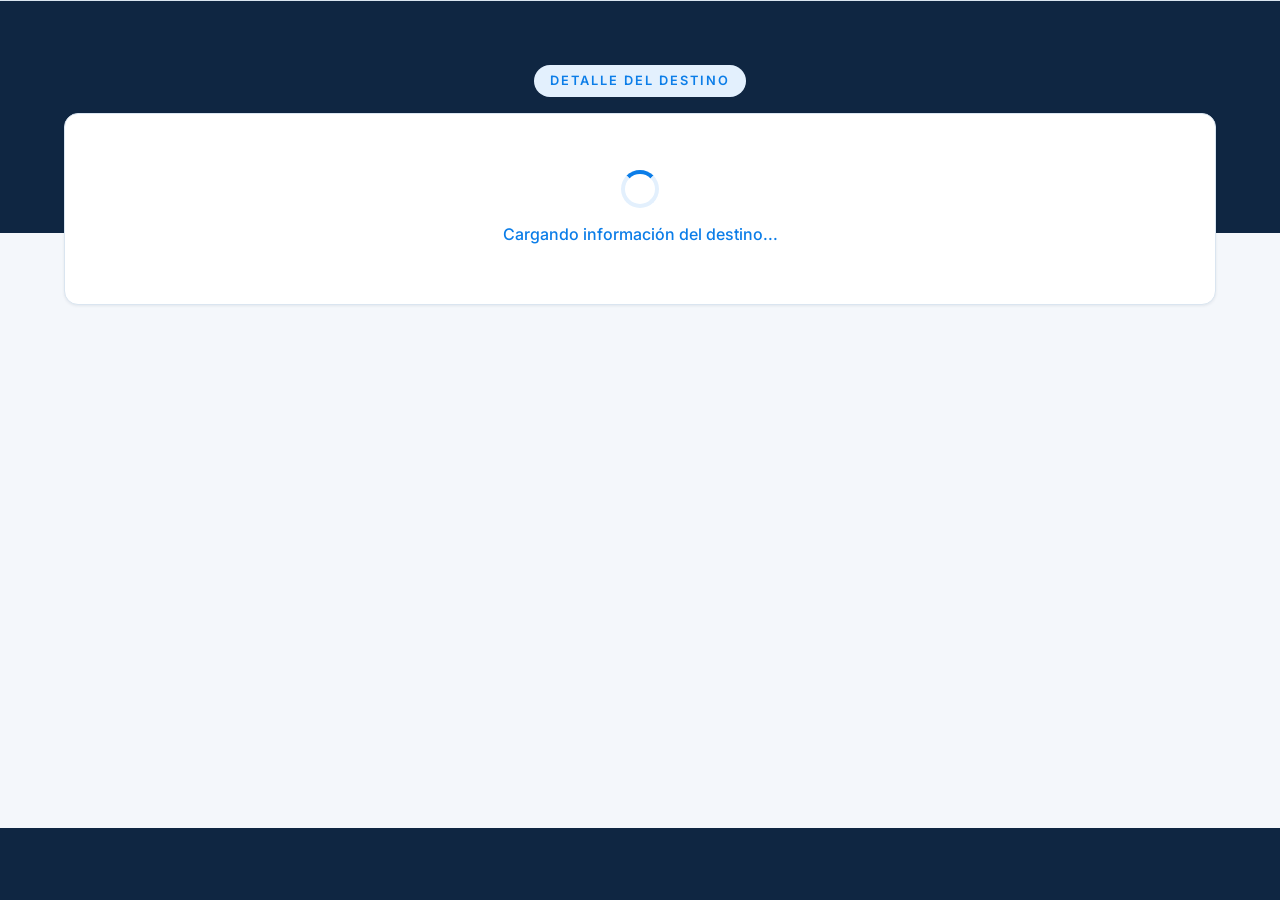
==== pages/detail.html @ 269ba688 "Add files via upload" ====
<!DOCTYPE html>
<html lang="es">
<head>
  <meta charset="UTF-8">
  <meta name="viewport" content="width=device-width, initial-scale=1.0">
  <meta name="description" content="Consulta la información completa de un destino con Planify: datos del país, clima actual y pronóstico a 5 días.">
  <title>Detalle del destino · Planify</title>
  <link rel="icon" href="data:image/svg+xml,<svg xmlns='http://www.w3.org/2000/svg' viewBox='0 0 100 100'><text y='.9em' font-size='90'>✈️</text></svg>">
  <link rel="preconnect" href="https://fonts.googleapis.com">
  <link rel="preconnect" href="https://fonts.gstatic.com" crossorigin>
  <link href="https://fonts.googleapis.com/css2?family=Inter:wght@400;500;600;700&family=Poppins:wght@500;600;700;800&display=swap" rel="stylesheet">
  <link rel="stylesheet" href="https://cdn.jsdelivr.net/npm/bootstrap-icons@1.11.3/font/bootstrap-icons.min.css">
  <link rel="stylesheet" href="../css/style.css?v=20260909">
</head>
<body>

  <header class="navbar" id="navbar"></header>

  <main>
    <div class="detail-header" id="detailHeader">
      <section class="page-hero container">
        <span class="section-tag">Detalle del destino</span>
        <h1 id="detailTitle">Cargando información...</h1>
        <p id="detailSubtitle">Consultando los datos del país seleccionado.</p>
      </section>
    </div>

    <section class="section" style="padding-top: 0;">
      <div class="container">
        <div id="messageArea"></div>

        <div class="detail-panel">
          <!-- Estado de carga general -->
          <div class="card loading-state" id="loadingPanel">
            <div class="spinner"></div>
            <p>Cargando información del destino...</p>
          </div>

          <!-- Contenido del detalle -->
          <div class="card" id="detailContent" style="display:none;">
            <div class="detail-head">
              <img id="detailFlag" class="detail-flag" src="" alt="Bandera del país">
              <div class="detail-title">
                <h1 id="detailName">—</h1>
                <p class="detail-capital" id="detailCapital"><i class="bi bi-geo-alt"></i> —</p>
                <div class="detail-chips">
                  <span class="chip" id="detailRegionChip"><i class="bi bi-globe2"></i> —</span>
                  <span class="chip" id="detailStatusChip"><i class="bi bi-circle-fill"></i> Independiente</span>
                </div>
              </div>
              <div class="detail-head-actions">
                <button class="btn btn-outline" id="favoriteBtn"><i class="bi bi-heart"></i> <span>Agregar a favoritos</span></button>
                <a class="btn btn-secondary" href="itinerary.html"><i class="bi bi-calendar3"></i> Crear viaje</a>
              </div>
            </div>

            <div class="detail-body">
              <!-- Información general -->
              <div>
                <div class="detail-section">
                  <h2><i class="bi bi-info-circle"></i> Información general</h2>
                  <div class="info-grid">
                    <div class="info-item">
                      <div class="info-label">Nombre oficial</div>
                      <div class="info-value" id="detailOfficialName">—</div>
                    </div>
                    <div class="info-item">
                      <div class="info-label">Capital</div>
                      <div class="info-value" id="detailCapitalValue">—</div>
                    </div>
                    <div class="info-item">
                      <div class="info-label">Región</div>
                      <div class="info-value" id="detailRegion">—</div>
                    </div>
                    <div class="info-item">
                      <div class="info-label">Subregión</div>
                      <div class="info-value" id="detailSubregion">—</div>
                    </div>
                    <div class="info-item">
                      <div class="info-label">Población</div>
                      <div class="info-value" id="detailPopulation">—</div>
                    </div>
                    <div class="info-item">
                      <div class="info-label">Idiomas</div>
                      <div class="info-value" id="detailLanguages">—</div>
                    </div>
                    <div class="info-item">
                      <div class="info-label">Moneda</div>
                      <div class="info-value" id="detailCurrencies">—</div>
                    </div>
                    <div class="info-item">
                      <div class="info-label">Código</div>
                      <div class="info-value" id="detailCode">—</div>
                    </div>
                  </div>
                </div>

                <div class="detail-section">
                  <h2><i class="bi bi-globe2"></i> Información geográfica</h2>
                  <div class="info-grid">
                    <div class="info-item">
                      <div class="info-label">Coordenadas</div>
                      <div class="info-value" id="detailCoords">—</div>
                    </div>
                    <div class="info-item">
                      <div class="info-label">Área</div>
                      <div class="info-value" id="detailArea">—</div>
                    </div>
                    <div class="info-item">
                      <div class="info-label">Zona horaria</div>
                      <div class="info-value" id="detailTimezone">—</div>
                    </div>
                    <div class="info-item">
                      <div class="info-label">Lado de conducción</div>
                      <div class="info-value" id="detailCarSide">—</div>
                    </div>
                  </div>
                </div>

                <!-- Pronóstico de varios días -->
                <div class="detail-section">
                  <h2><i class="bi bi-calendar-week"></i> Pronóstico (5 días)</h2>
                  <div class="forecast-grid" id="forecastGrid">
                    <div class="loading-state" style="padding: 20px;"><div class="spinner"></div></div>
                  </div>
                </div>
              </div>

              <!-- Clima -->
              <aside>
                <div class="weather-card" id="weatherCard">
                  <h2><i class="bi bi-cloud-sun"></i> Clima en la capital</h2>
                  <div class="weather-now">
                    <div class="weather-icon" id="weatherIcon">—</div>
                    <div>
                      <div class="weather-temp" id="weatherTemp">—</div>
                      <div class="weather-desc" id="weatherDesc">Cargando clima...</div>
                    </div>
                  </div>
                  <div class="weather-details">
                    <div class="weather-detail-item">
                      <div class="wd-label">Viento</div>
                      <div class="wd-value" id="weatherWind">—</div>
                    </div>
                    <div class="weather-detail-item">
                      <div class="wd-label">Lluvia</div>
                      <div class="wd-value" id="weatherRain">—</div>
                    </div>
                    <div class="weather-detail-item">
                      <div class="wd-label">Sensación</div>
                      <div class="wd-value" id="weatherFeels">—</div>
                    </div>
                    <div class="weather-detail-item">
                      <div class="wd-label">Humedad</div>
                      <div class="wd-value" id="weatherHumidity">—</div>
                    </div>
                  </div>
                </div>

                <!-- CTA lateral -->
                <div class="cta-section" style="padding: 30px 24px;">
                  <h2 style="font-size: 1.3rem;">¿Te gusta este destino?</h2>
                  <p style="font-size: 0.95rem; margin-bottom: 18px;">Guárdalo en favoritos o crea un itinerario con él.</p>
                  <div class="cta-actions" style="flex-direction: column;">
                    <button class="btn btn-secondary" id="favoriteBtn2"><i class="bi bi-heart"></i> <span>Guardar como favorito</span></button>
                    <a href="favorites.html" class="btn btn-outline-light btn-small">Ver favoritos</a>
                  </div>
                </div>
              </aside>
            </div>
          </div>

          <!-- Estado de error -->
          <div class="card error-state" id="errorPanel" style="display:none;">
            <div class="error-icon">😕</div>
            <h3>No pudimos cargar este destino</h3>
            <p id="errorText">Lo sentimos, ocurrió un error inesperado.</p>
            <div style="margin-top: 16px;">
              <a href="explore.html" class="btn btn-primary">Volver a explorar</a>
            </div>
          </div>
        </div>
      </div>
    </section>
  </main>

  <footer class="footer" id="footer"></footer>

  <script src="../js/app.js?v=20260916"></script>
  <script src="../js/detail.js?v=20260916"></script>
</body>
</html>
---- css/style.css ----
/* ==========================================================================
   PLANIFY - Hoja de estilos principal
   Autor: Proyecto Universitario
   Diseño: moderno, limpio y responsive
   ========================================================================== */

/* --------------------------------------------------------------------------
   1. VARIABLES DE DISEÑO (paleta, tipografías, espacios)
   -------------------------------------------------------------------------- */
:root {
  /* Paleta de colores */
  --primary: #0b7de8;
  --primary-dark: #0a5cb0;
  --primary-light: #e3f0fd;
  --secondary: #ff7a2f;
  --secondary-light: #ffe8d6;
  --accent: #17b890;
  --dark: #0f2642;
  --dark-soft: #274b69;
  --body-bg: #f4f7fb;
  --card-bg: #ffffff;
  --text: #243b53;
  --text-muted: #627d98;
  --border: #dae5f0;
  --success: #139b6c;
  --success-bg: #e2f7ee;
  --error: #d64545;
  --error-bg: #fdecec;
  --warning: #b7791f;
  --warning-bg: #fdf3e0;

  /* Tipografías */
  --font-heading: "Poppins", "Segoe UI", sans-serif;
  --font-body: "Inter", "Segoe UI", sans-serif;

  /* Radios y sombras */
  --radius: 14px;
  --radius-sm: 8px;
  --shadow-sm: 0 1px 3px rgba(15, 38, 66, 0.08);
  --shadow: 0 6px 18px rgba(15, 38, 66, 0.1);
  --shadow-lg: 0 16px 40px rgba(15, 38, 66, 0.16);

  /* Transiciones */
  --transition: 0.25s ease;
}

/* --------------------------------------------------------------------------
   2. RESET Y BASE
   -------------------------------------------------------------------------- */
*,
*::before,
*::after {
  margin: 0;
  padding: 0;
  box-sizing: border-box;
}

html {
  scroll-behavior: smooth;
}

body {
  font-family: var(--font-body);
  font-size: 16px;
  line-height: 1.6;
  color: var(--text);
  background: var(--body-bg);
  min-height: 100vh;
  display: flex;
  flex-direction: column;
}

img {
  max-width: 100%;
  display: block;
}

a {
  text-decoration: none;
  color: var(--primary);
  transition: var(--transition);
}

a:hover {
  color: var(--primary-dark);
}

ul {
  list-style: none;
}

main {
  flex: 1;
}

h1, h2, h3, h4, h5, h6 {
  font-family: var(--font-heading);
  color: var(--dark);
  line-height: 1.25;
}

/* Contenedor central */
.container {
  width: 100%;
  max-width: 1200px;
  margin: 0 auto;
  padding: 0 24px;
}

/* Secciones */
.section {
  padding: 72px 0;
}

.section-header {
  text-align: center;
  max-width: 640px;
  margin: 0 auto 48px;
}

.section-tag {
  display: inline-block;
  font-size: 0.8rem;
  font-weight: 600;
  letter-spacing: 2px;
  text-transform: uppercase;
  color: var(--primary);
  background: var(--primary-light);
  padding: 6px 16px;
  border-radius: 999px;
  margin-bottom: 16px;
}

.section-header h2 {
  font-size: clamp(1.7rem, 4vw, 2.4rem);
  margin-bottom: 12px;
}

.section-header p {
  color: var(--text-muted);
}

.page-hero {
  text-align: center;
  padding: 64px 0 32px;
}

.page-hero h1 {
  font-size: clamp(1.8rem, 4vw, 2.6rem);
  margin-bottom: 10px;
}

.page-hero p {
  color: var(--text-muted);
  max-width: 600px;
  margin: 0 auto;
}

/* --------------------------------------------------------------------------
   3. NAVBAR
   -------------------------------------------------------------------------- */
.navbar {
  position: sticky;
  top: 0;
  z-index: 1000;
  background: rgba(255, 255, 255, 0.95);
  backdrop-filter: blur(10px);
  border-bottom: 1px solid var(--border);
}

.navbar .nav-inner {
  display: flex;
  align-items: center;
  justify-content: space-between;
  height: 70px;
}

.brand {
  display: flex;
  align-items: center;
  gap: 10px;
  font-family: var(--font-heading);
  font-weight: 700;
  font-size: 1.35rem;
  color: var(--dark);
}

.brand:hover { color: var(--dark); }

.brand .logo-icon {
  width: 40px;
  height: 40px;
  display: grid;
  place-items: center;
  border-radius: 12px;
  background: linear-gradient(135deg, var(--primary), var(--accent));
  color: #fff;
  font-size: 1.2rem;
}

.brand span {
  background: linear-gradient(135deg, var(--primary), var(--accent));
  -webkit-background-clip: text;
  background-clip: text;
  -webkit-text-fill-color: transparent;
}

.nav-links {
  display: flex;
  align-items: center;
  gap: 8px;
}

.nav-links a {
  font-weight: 500;
  color: var(--text);
  padding: 8px 14px;
  border-radius: var(--radius-sm);
  display: flex;
  align-items: center;
  gap: 6px;
}

.nav-links a:hover {
  color: var(--primary);
  background: var(--primary-light);
}

.nav-links a.active {
  color: var(--primary);
  background: var(--primary-light);
}

.nav-toggle {
  display: none;
  background: none;
  border: none;
  font-size: 1.6rem;
  color: var(--dark);
  cursor: pointer;
  padding: 6px;
}

/* --------------------------------------------------------------------------
   4. BOTONES
   -------------------------------------------------------------------------- */
.btn {
  display: inline-flex;
  align-items: center;
  justify-content: center;
  gap: 8px;
  font-family: var(--font-body);
  font-weight: 600;
  font-size: 0.95rem;
  padding: 11px 22px;
  border: none;
  border-radius: var(--radius-sm);
  cursor: pointer;
  transition: var(--transition);
  text-align: center;
}

.btn:disabled {
  opacity: 0.55;
  cursor: not-allowed;
}

.btn-primary {
  background: var(--primary);
  color: #fff;
}

.btn-primary:hover {
  background: var(--primary-dark);
  transform: translateY(-2px);
  box-shadow: var(--shadow);
}

.btn-secondary {
  background: var(--secondary);
  color: #fff;
}

.btn-secondary:hover {
  background: #e86a1f;
  transform: translateY(-2px);
  box-shadow: var(--shadow);
}

.btn-outline {
  background: transparent;
  color: var(--primary);
  border: 2px solid var(--primary);
}

.btn-outline:hover {
  background: var(--primary);
  color: #fff;
}

.btn-outline-light {
  background: transparent;
  color: #fff;
  border: 2px solid rgba(255, 255, 255, 0.8);
}

.btn-outline-light:hover {
  background: #fff;
  color: var(--dark);
}

.btn-ghost {
  background: transparent;
  color: var(--primary);
  padding: 8px 12px;
}

.btn-ghost:hover {
  background: var(--primary-light);
}

.btn-danger {
  background: var(--error);
  color: #fff;
}

.btn-danger:hover {
  background: #b33535;
}

.btn-small {
  font-size: 0.85rem;
  padding: 8px 14px;
}

.btn-block {
  width: 100%;
}

.icon-btn {
  background: none;
  border: none;
  cursor: pointer;
  font-size: 1.3rem;
  transition: transform 0.2s ease;
  padding: 4px;
}

.icon-btn:hover {
  transform: scale(1.2);
}

.heart-btn {
  color: #b9c8d8;
}

.heart-btn.active {
  color: #ff4d6d;
}

/* --------------------------------------------------------------------------
   5. TARJETAS
   -------------------------------------------------------------------------- */
.card {
  background: var(--card-bg);
  border-radius: var(--radius);
  box-shadow: var(--shadow-sm);
  border: 1px solid var(--border);
  overflow: hidden;
  transition: var(--transition);
}

.card:hover {
  box-shadow: var(--shadow);
  transform: translateY(-4px);
}

/* Tarjeta de país */
.country-card {
  display: flex;
  flex-direction: column;
  cursor: pointer;
}

.country-card .flag-wrap {
  height: 150px;
  background: var(--primary-light);
  overflow: hidden;
  position: relative;
}

.country-card .flag-wrap img {
  width: 100%;
  height: 100%;
  object-fit: cover;
}

.country-card .flag-skeleton {
  width: 100%;
  height: 100%;
  display: grid;
  place-items: center;
  color: var(--text-muted);
  font-size: 0.85rem;
}

.country-card .fav-toggle {
  position: absolute;
  top: 10px;
  right: 10px;
  width: 38px;
  height: 38px;
  display: grid;
  place-items: center;
  background: rgba(255, 255, 255, 0.92);
  border: none;
  border-radius: 50%;
  box-shadow: var(--shadow-sm);
  cursor: pointer;
  font-size: 1.05rem;
  transition: var(--transition);
}

.country-card .fav-toggle:hover {
  transform: scale(1.12);
}

.country-card .fav-toggle.saved {
  color: #ff4d6d;
}

.country-card .card-body {
  padding: 16px 18px 20px;
  display: flex;
  flex-direction: column;
  gap: 6px;
  flex: 1;
}

.country-card .country-name {
  font-size: 1.15rem;
  font-weight: 600;
}

.country-card .country-capital {
  color: var(--text-muted);
  font-size: 0.9rem;
}

.country-card .country-meta {
  display: flex;
  gap: 12px;
  font-size: 0.83rem;
  color: var(--text-muted);
  margin: 4px 0 10px;
  flex-wrap: wrap;
}

.country-card .country-meta span {
  display: inline-flex;
  align-items: center;
  gap: 5px;
}

.card-actions {
  display: flex;
  gap: 10px;
  margin-top: auto;
}

.card-actions .btn { flex: 1; }

/* Chip / etiqueta de región */
.chip {
  display: inline-flex;
  align-items: center;
  gap: 6px;
  background: var(--primary-light);
  color: var(--primary);
  font-size: 0.75rem;
  font-weight: 600;
  padding: 4px 12px;
  border-radius: 999px;
}

/* --------------------------------------------------------------------------
   6. INPUTS Y FORMULARIOS
   -------------------------------------------------------------------------- */
.form-group {
  margin-bottom: 18px;
}

.form-group label {
  display: block;
  font-weight: 600;
  font-size: 0.9rem;
  margin-bottom: 6px;
  color: var(--dark);
}

.form-group label .required {
  color: var(--error);
}

.form-control {
  width: 100%;
  font-family: var(--font-body);
  font-size: 0.95rem;
  color: var(--text);
  background: #fff;
  border: 1.5px solid var(--border);
  border-radius: var(--radius-sm);
  padding: 11px 14px;
  transition: var(--transition);
}

.form-control:focus {
  outline: none;
  border-color: var(--primary);
  box-shadow: 0 0 0 4px rgba(11, 125, 232, 0.12);
}

.form-control::placeholder {
  color: #9fb3c8;
}

/* Estado de error en campos */
.form-group.invalid .form-control {
  border-color: var(--error);
  box-shadow: 0 0 0 4px rgba(214, 69, 69, 0.12);
}

.field-error {
  font-size: 0.8rem;
  color: var(--error);
  margin-top: 5px;
  display: none;
  align-items: center;
  gap: 5px;
}

.form-group.invalid .field-error {
  display: flex;
}

/* Barra de búsqueda */
.search-bar {
  display: flex;
  align-items: center;
  gap: 10px;
  background: #fff;
  border: 1.5px solid var(--border);
  border-radius: 999px;
  padding: 6px 6px 6px 20px;
  box-shadow: var(--shadow-sm);
  transition: var(--transition);
}

.search-bar:focus-within {
  border-color: var(--primary);
  box-shadow: var(--shadow);
}

.search-bar .search-icon {
  color: var(--text-muted);
}

.search-bar input {
  flex: 1;
  border: none;
  outline: none;
  font-size: 1rem;
  padding: 10px 0;
  background: transparent;
}

.search-bar input::placeholder {
  color: #9fb3c8;
}

.search-bar .btn {
  border-radius: 999px;
  padding: 10px 24px;
}

/* Selects / filtros */
.select-bar {
  display: flex;
  align-items: center;
  gap: 10px;
  flex-wrap: wrap;
}

.select-filter {
  background: #fff;
  border: 1.5px solid var(--border);
  border-radius: var(--radius-sm);
  padding: 10px 14px;
  font-family: var(--font-body);
  font-size: 0.9rem;
  color: var(--text);
  cursor: pointer;
}

.select-filter:focus {
  outline: none;
  border-color: var(--primary);
}

/* --------------------------------------------------------------------------
   7. HERO (INICIO)
   -------------------------------------------------------------------------- */
.hero {
  position: relative;
  min-height: 560px;
  display: flex;
  align-items: center;
  justify-content: center;
  text-align: center;
  color: #fff;
  padding: 80px 24px;
  overflow: hidden;
}

.hero-bg {
  position: absolute;
  inset: 0;
  z-index: -2;
}

.hero-bg img {
  width: 100%;
  height: 100%;
  object-fit: cover;
}

.hero::before {
  content: "";
  position: absolute;
  inset: 0;
  z-index: -1;
  background: linear-gradient(180deg, rgba(15, 38, 66, 0.55), rgba(15, 38, 66, 0.7));
}

.hero-content {
  max-width: 760px;
}

.hero h1 {
  color: #fff;
  font-size: clamp(2rem, 5vw, 3.2rem);
  margin-bottom: 18px;
}

.hero p {
  font-size: 1.1rem;
  margin-bottom: 32px;
  color: rgba(255, 255, 255, 0.92);
}

.hero-search {
  max-width: 620px;
  margin: 0 auto 18px;
}

.hero .search-bar {
  background: #fff;
}

.hero-actions {
  display: flex;
  gap: 14px;
  justify-content: center;
  flex-wrap: wrap;
}

.hero-stats {
  display: flex;
  justify-content: center;
  gap: 48px;
  flex-wrap: wrap;
  margin-top: 44px;
}

.hero-stats .stat {
  text-align: center;
}

.hero-stats .stat-number {
  font-family: var(--font-heading);
  font-size: 2rem;
  font-weight: 700;
}

.hero-stats .stat-label {
  font-size: 0.85rem;
  opacity: 0.85;
}

/* --------------------------------------------------------------------------
   8. SECCIÓN EXPLICATIVA (ACERCA DE PLANIFY)
   -------------------------------------------------------------------------- */
.about-grid {
  display: grid;
  grid-template-columns: repeat(auto-fit, minmax(260px, 1fr));
  gap: 28px;
  margin-top: 24px;
}

.feature-card {
  background: var(--card-bg);
  border: 1px solid var(--border);
  border-radius: var(--radius);
  padding: 30px 26px;
  transition: var(--transition);
  text-align: left;
}

.feature-card:hover {
  box-shadow: var(--shadow);
  transform: translateY(-4px);
}

.feature-card .feature-icon {
  width: 52px;
  height: 52px;
  display: grid;
  place-items: center;
  font-size: 1.5rem;
  border-radius: 14px;
  margin-bottom: 18px;
  background: var(--primary-light);
  color: var(--primary);
}

.feature-card:nth-child(2) .feature-icon {
  background: var(--secondary-light);
  color: var(--secondary);
}

.feature-card:nth-child(3) .feature-icon {
  background: #e0f5ef;
  color: var(--accent);
}

.feature-card.feature-card--alt:nth-child(4) .feature-icon {
  background: #ece9fd;
  color: #6c5ce7;
}

.feature-card h3 {
  font-size: 1.15rem;
  margin-bottom: 10px;
}

.feature-card p {
  color: var(--text-muted);
  font-size: 0.93rem;
}

/* --------------------------------------------------------------------------
   9. GRID DE DESTINOS / TARJETAS
   -------------------------------------------------------------------------- */
.grid-destinations {
  display: grid;
  grid-template-columns: repeat(auto-fill, minmax(260px, 1fr));
  gap: 26px;
}

.toolbar {
  display: flex;
  gap: 14px;
  align-items: center;
  justify-content: space-between;
  flex-wrap: wrap;
  margin-bottom: 32px;
  background: var(--card-bg);
  border: 1px solid var(--border);
  border-radius: var(--radius);
  padding: 18px;
  box-shadow: var(--shadow-sm);
}

.toolbar .search-bar {
  max-width: 420px;
  flex: 1;
  min-width: 240px;
}

.toolbar .result-count {
  font-size: 0.9rem;
  color: var(--text-muted);
  white-space: nowrap;
}

/* Botones de filtro de región */
.filter-btns {
  display: flex;
  gap: 8px;
  flex-wrap: wrap;
}

.filter-btn {
  background: #fff;
  border: 1.5px solid var(--border);
  border-radius: 999px;
  padding: 8px 16px;
  font-size: 0.85rem;
  font-weight: 500;
  color: var(--text);
  cursor: pointer;
  transition: var(--transition);
}

.filter-btn:hover {
  border-color: var(--primary);
  color: var(--primary);
}

.filter-btn.active {
  background: var(--primary);
  border-color: var(--primary);
  color: #fff;
}

/* --------------------------------------------------------------------------
   10. ESTADOS DE CARGA
   -------------------------------------------------------------------------- */
.spinner {
  width: 38px;
  height: 38px;
  border: 4px solid var(--primary-light);
  border-top-color: var(--primary);
  border-radius: 50%;
  animation: spin 0.8s linear infinite;
  margin: 0 auto;
}

@keyframes spin {
  to { transform: rotate(360deg); }
}

.loading-state, .empty-state, .error-state {
  text-align: center;
  padding: 56px 20px;
}

.loading-state p, .empty-state p, .error-state p {
  color: var(--text-muted);
  margin-top: 14px;
}

.loading-state p { color: var(--primary); font-weight: 500; }

.empty-state .empty-icon {
  font-size: 3.4rem;
  margin-bottom: 14px;
  opacity: 0.7;
}

.empty-state h3 {
  margin-bottom: 8px;
}

.error-state .error-icon {
  font-size: 3rem;
  color: var(--error);
  margin-bottom: 12px;
}

.error-state h3 {
  color: var(--error);
  margin-bottom: 8px;
}

/* Mensaje de error global */
.message {
  display: flex;
  align-items: flex-start;
  gap: 10px;
  padding: 14px 18px;
  border-radius: var(--radius-sm);
  margin-bottom: 18px;
  font-size: 0.92rem;
}

.message .msg-icon { font-size: 1.2rem; }

.message-error {
  background: var(--error-bg);
  color: var(--error);
  border: 1px solid #f5c2c2;
}

.message-success {
  background: var(--success-bg);
  color: var(--success);
  border: 1px solid #b8e8d6;
}

.message-info {
  background: var(--primary-light);
  color: var(--primary-dark);
  border: 1px solid #bfddf7;
}

/* Toast de notificación (éxito/error efímero) */
.toast {
  position: fixed;
  bottom: 24px;
  right: 24px;
  z-index: 2000;
  min-width: 260px;
  max-width: 380px;
  padding: 14px 20px;
  border-radius: var(--radius-sm);
  box-shadow: var(--shadow-lg);
  font-size: 0.92rem;
  font-weight: 500;
  color: #fff;
  display: none;
  align-items: center;
  gap: 10px;
  animation: slideIn 0.3s ease;
}

.toast.show { display: flex; }

.toast-success { background: var(--success); }
.toast-error { background: var(--error); }
.toast-info { background: var(--primary); }

@keyframes slideIn {
  from { transform: translateX(40px); opacity: 0; }
  to { transform: translateX(0); opacity: 1; }
}

/* --------------------------------------------------------------------------
   11. PÁGINA DE DETALLE
   -------------------------------------------------------------------------- */
.detail-header {
  background: var(--dark);
  color: #fff;
  padding: 0; /* el fondo se hace con un bloque de color */
}

.detail-hero-img {
  height: 320px;
  width: 100%;
  object-fit: cover;
  opacity: 0.55;
}

.detail-panel {
  margin-top: -120px;
  position: relative;
  z-index: 5;
}

.detail-card {
  background: var(--card-bg);
  border-radius: var(--radius);
  box-shadow: var(--shadow);
  overflow: hidden;
}

.detail-head {
  display: flex;
  gap: 24px;
  padding: 28px;
  align-items: center;
  flex-wrap: wrap;
}

.detail-flag {
  width: 160px;
  height: 110px;
  border-radius: var(--radius-sm);
  object-fit: cover;
  border: 1px solid var(--border);
  box-shadow: var(--shadow-sm);
}

.detail-title h1 {
  font-size: clamp(1.6rem, 3vw, 2.2rem);
  margin-bottom: 6px;
}

.detail-title .detail-capital {
  color: var(--text-muted);
}

.detail-chips {
  display: flex;
  gap: 8px;
  margin-top: 10px;
  flex-wrap: wrap;
}

.detail-head-actions {
  margin-left: auto;
  display: flex;
  gap: 12px;
  flex-wrap: wrap;
}

.detail-body {
  padding: 28px;
  display: grid;
  grid-template-columns: 1.4fr 1fr;
  gap: 28px;
}

.detail-section {
  margin-bottom: 26px;
}

.detail-section h2 {
  font-size: 1.15rem;
  margin-bottom: 14px;
  display: flex;
  align-items: center;
  gap: 8px;
}

.info-grid {
  display: grid;
  grid-template-columns: repeat(auto-fill, minmax(190px, 1fr));
  gap: 16px;
}

.info-item {
  background: var(--body-bg);
  border: 1px solid var(--border);
  border-radius: var(--radius-sm);
  padding: 12px 16px;
}

.info-item .info-label {
  font-size: 0.75rem;
  font-weight: 600;
  text-transform: uppercase;
  letter-spacing: 1px;
  color: var(--text-muted);
  margin-bottom: 4px;
}

.info-item .info-value {
  font-weight: 600;
  color: var(--dark);
}

/* Clima en el detalle */
.weather-card {
  background: linear-gradient(160deg, var(--primary), var(--accent));
  border-radius: var(--radius);
  color: #fff;
  padding: 28px;
  margin-bottom: 26px;
}

.weather-card h2 {
  color: #fff;
}

.weather-now {
  display: flex;
  align-items: center;
  gap: 18px;
  margin: 16px 0;
}

.weather-icon {
  width: 64px;
  height: 64px;
  display: grid;
  place-items: center;
  font-size: 2.4rem;
  background: rgba(255, 255, 255, 0.18);
  border-radius: 16px;
}

.weather-temp {
  font-family: var(--font-heading);
  font-size: 2.6rem;
  font-weight: 700;
  line-height: 1;
}

.weather-desc {
  opacity: 0.95;
  font-size: 0.95rem;
}

.weather-details {
  display: grid;
  grid-template-columns: repeat(auto-fit, minmax(130px, 1fr));
  gap: 12px;
}

.weather-detail-item {
  background: rgba(255, 255, 255, 0.16);
  border-radius: var(--radius-sm);
  padding: 12px;
  text-align: center;
}

.weather-detail-item .wd-label {
  font-size: 0.72rem;
  text-transform: uppercase;
  letter-spacing: 1px;
  opacity: 0.85;
}

.weather-detail-item .wd-value {
  font-weight: 700;
  font-size: 1.1rem;
}

/* Pronóstico por días */
.forecast-grid {
  display: grid;
  grid-template-columns: repeat(auto-fit, minmax(120px, 1fr));
  gap: 12px;
}

.forecast-day {
  background: var(--body-bg);
  border: 1px solid var(--border);
  border-radius: var(--radius-sm);
  padding: 14px 10px;
  text-align: center;
}

.forecast-day .fd-date {
  font-size: 0.72rem;
  text-transform: uppercase;
  letter-spacing: 0.6px;
  color: var(--text-muted);
  font-weight: 600;
}

.forecast-day .fd-icon {
  font-size: 1.6rem;
  margin: 8px 0 4px;
}

.forecast-day .fd-temp {
  font-weight: 700;
  color: var(--dark);
}

.forecast-day .fd-desc {
  font-size: 0.78rem;
  color: var(--text-muted);
}

/* --------------------------------------------------------------------------
   12. FAVORITOS
   -------------------------------------------------------------------------- */
.fav-grid {
  display: grid;
  grid-template-columns: repeat(auto-fill, minmax(260px, 1fr));
  gap: 26px;
}

/* --------------------------------------------------------------------------
   13. ITINERARIO
   -------------------------------------------------------------------------- */
.itinerary-layout {
  display: grid;
  grid-template-columns: 380px 1fr;
  gap: 30px;
  align-items: start;
}

.itinerary-form-card {
  background: var(--card-bg);
  border: 1px solid var(--border);
  border-radius: var(--radius);
  box-shadow: var(--shadow-sm);
  padding: 26px;
  position: sticky;
  top: 90px;
}

.itinerary-form-card h2 {
  font-size: 1.2rem;
  margin-bottom: 20px;
}

.form-row {
  display: grid;
  grid-template-columns: 1fr 1fr;
  gap: 14px;
}

.itinerary-list {
  display: flex;
  flex-direction: column;
  gap: 18px;
}

.trip-card {
  background: var(--card-bg);
  border: 1px solid var(--border);
  border-radius: var(--radius);
  box-shadow: var(--shadow-sm);
  padding: 22px;
  transition: var(--transition);
}

.trip-card:hover { box-shadow: var(--shadow); }

.trip-card-header {
  display: flex;
  align-items: flex-start;
  justify-content: space-between;
  gap: 14px;
  margin-bottom: 12px;
}

.trip-card-header h3 {
  font-size: 1.15rem;
}

.trip-status {
  font-size: 0.75rem;
  font-weight: 600;
  padding: 4px 12px;
  border-radius: 999px;
  white-space: nowrap;
}

.trip-status.upcoming { background: var(--primary-light); color: var(--primary); }
.trip-status.ongoing { background: var(--success-bg); color: var(--success); }
.trip-status.past { background: #e8edf3; color: var(--text-muted); }

.trip-info {
  display: grid;
  grid-template-columns: repeat(auto-fit, minmax(150px, 1fr));
  gap: 10px;
  margin-bottom: 14px;
}

.trip-info .ti-item {
  display: flex;
  align-items: center;
  gap: 8px;
  font-size: 0.88rem;
  color: var(--text);
}

.trip-info .ti-item i {
  color: var(--primary);
  width: 18px;
  text-align: center;
}

.trip-comments {
  background: var(--body-bg);
  border: 1px solid var(--border);
  border-radius: var(--radius-sm);
  padding: 12px 14px;
  font-size: 0.88rem;
  color: var(--text-muted);
  margin-bottom: 14px;
}

.trip-actions {
  display: flex;
  gap: 10px;
  flex-wrap: wrap;
}

.trip-actions .btn { flex: 1; min-width: 120px; }

/* --------------------------------------------------------------------------
   14. CTA (LLAMADOS A LA ACCIÓN)
   -------------------------------------------------------------------------- */
.cta-section {
  background: linear-gradient(135deg, var(--primary), var(--accent));
  border-radius: var(--radius);
  padding: 56px 40px;
  text-align: center;
  color: #fff;
}

.cta-section h2 {
  color: #fff;
  font-size: clamp(1.6rem, 3.5vw, 2.2rem);
  margin-bottom: 12px;
}

.cta-section p {
  max-width: 560px;
  margin: 0 auto 26px;
  opacity: 0.95;
}

.cta-actions {
  display: flex;
  gap: 14px;
  justify-content: center;
  flex-wrap: wrap;
}

/* --------------------------------------------------------------------------
   15. FOOTER
   -------------------------------------------------------------------------- */
.footer {
  background: var(--dark);
  color: #b9c8d8;
  margin-top: auto;
  padding: 48px 0 24px;
}

.footer-grid {
  display: grid;
  grid-template-columns: 1.4fr 1fr 1fr;
  gap: 36px;
  margin-bottom: 32px;
}

.footer .brand {
  color: #fff;
  margin-bottom: 12px;
}

.footer p { font-size: 0.9rem; }

.footer h4 {
  color: #fff;
  font-size: 1rem;
  margin-bottom: 14px;
}

.footer-links li {
  margin-bottom: 8px;
}

.footer-links a {
  color: #b9c8d8;
  font-size: 0.9rem;
}

.footer-links a:hover { color: #fff; }

.footer-bottom {
  border-top: 1px solid rgba(255, 255, 255, 0.12);
  padding-top: 20px;
  text-align: center;
  font-size: 0.82rem;
}

/* --------------------------------------------------------------------------
   16. RESPONSIVE
   -------------------------------------------------------------------------- */
@media (max-width: 900px) {
  .itinerary-layout {
    grid-template-columns: 1fr;
  }

  .itinerary-form-card {
    position: static;
  }

  .detail-body {
    grid-template-columns: 1fr;
  }

  .footer-grid {
    grid-template-columns: 1fr 1fr;
  }
}

@media (max-width: 768px) {
  .nav-toggle { display: block; }

  .nav-links {
    display: none;
    position: absolute;
    top: 70px;
    left: 0;
    right: 0;
    flex-direction: column;
    background: #fff;
    border-bottom: 1px solid var(--border);
    padding: 12px 24px 20px;
    gap: 4px;
    box-shadow: var(--shadow);
  }

  .nav-links.open { display: flex; }

  .nav-links a {
    width: 100%;
    text-align: left;
    padding: 12px 14px;
  }

  .section { padding: 52px 0; }

  .hero { min-height: 480px; padding: 64px 20px; }

  .hero-stats { gap: 28px; }

  .toolbar {
    flex-direction: column;
    align-items: stretch;
  }

  .toolbar .search-bar { max-width: 100%; }

  .detail-head { flex-direction: column; align-items: flex-start; }

  .detail-head-actions { margin-left: 0; }

  .footer-grid { grid-template-columns: 1fr; }
}

@media (max-width: 480px) {
  .container { padding: 0 16px; }

  .form-row { grid-template-columns: 1fr; }
}
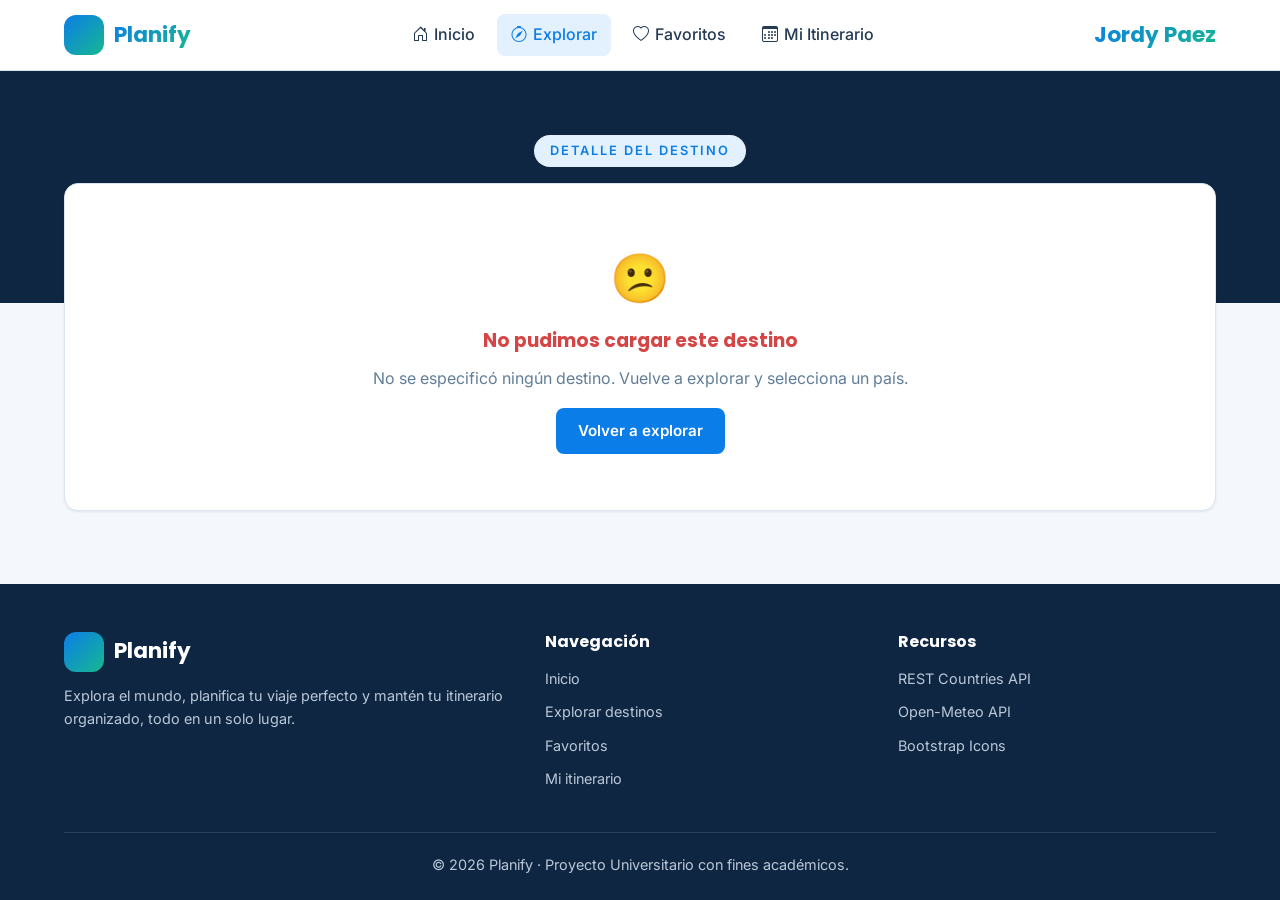
==== commit f749057a: "Add files via upload" ====
--- a/pages/detail.html
+++ b/pages/detail.html
@@ -186,7 +186,7 @@
 
   <footer class="footer" id="footer"></footer>
 
-  <script src="../js/app.js?v=20260916"></script>
-  <script src="../js/detail.js?v=20260916"></script>
+  <script src="../js/app.js?v=20260917"></script>
+  <script src="../js/detail.js?v=20260917"></script>
 </body>
 </html>
